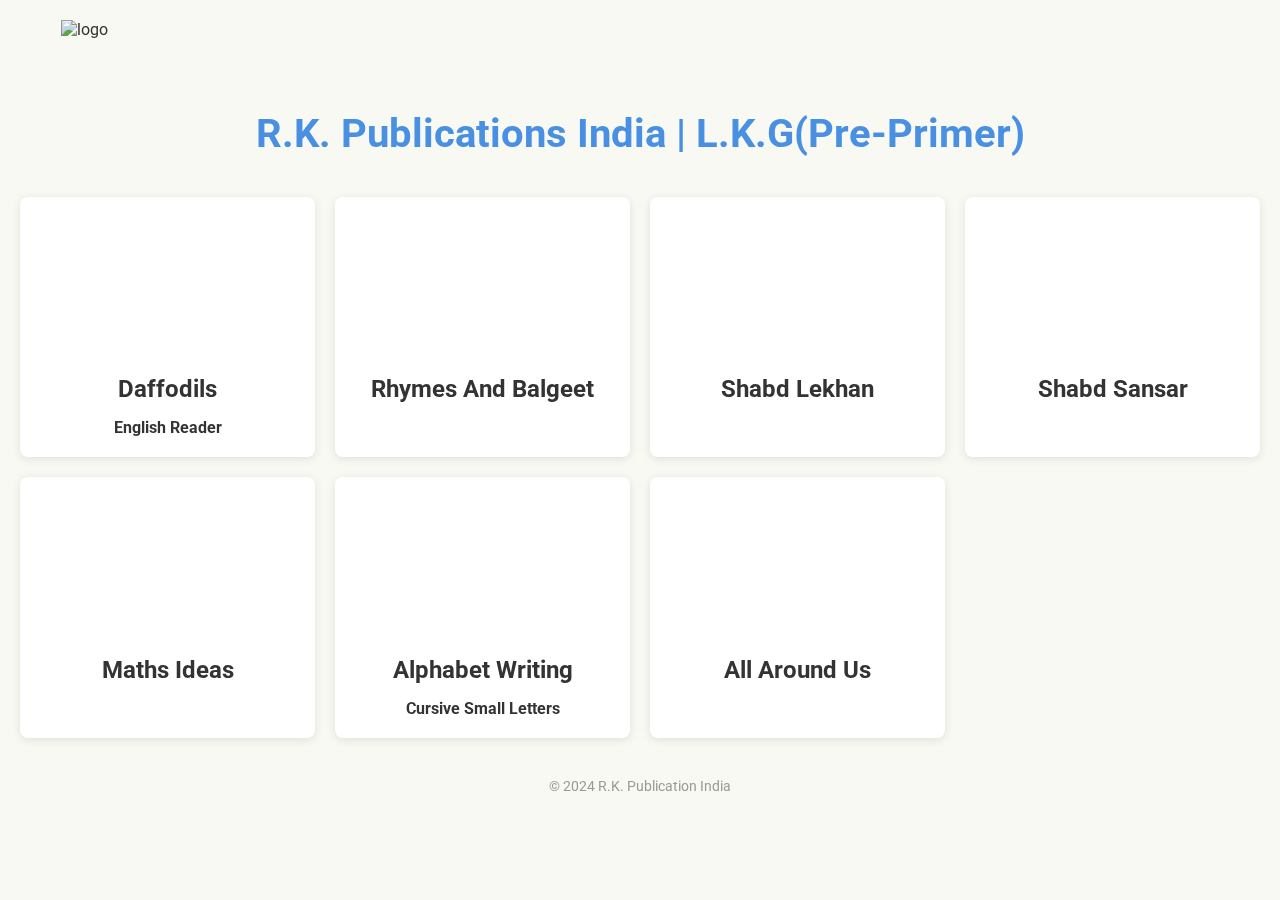
==== lkg.html @ 6612ea1b "10/5/24 fixed all" ====
<!DOCTYPE html>
<html lang="en">
<head>
    <meta charset="UTF-8">
    <meta name="viewport" content="width=device-width, initial-scale=1.0">
    <title>R.K. Publications India | LKG</title>
    <link rel="stylesheet" href="style.css">
    <link rel="shortcut icon" href="./Screenshot 2024-09-23 170544.png" type="image/x-icon">
</head>
<body>
    <header>
        <div class="img">
            <img src="./Screenshot 2024-09-23 170544.png" alt="logo">
        </div>
        <h1>R.K. Publications India | L.K.G(Pre-Primer)</h1>
    </header>

    <main>
        <section class="book-grid">
            <div class="book">
                <div class="youtube-video">
                    <iframe width="560" height="315" src="https://www.youtube.com/embed/videoseries?si=8UBJ6n67obqyXxp8&amp;list=PLF1kQlARhigy9k64YMCSFtg336TPpaIhs" title="YouTube video player" frameborder="0" allow="accelerometer; autoplay; clipboard-write; encrypted-media; gyroscope; picture-in-picture; web-share" referrerpolicy="strict-origin-when-cross-origin" allowfullscreen></iframe>
                
                </div>
                <h2>Daffodils</h2>
                <h4>English Reader</h4>
            </div>

            <div class="book">
                <div class="youtube-video">
                    <iframe width="560" height="315" src="https://www.youtube.com/embed/videoseries?si=h8L7F2bGv9xt_Z5T&amp;list=PLF1kQlARhigy_EP5Uj9V7wl4SUSaGhHIA&amp;modestbranding=1&amp;showinfo=0&amp;rel=0&amp;autohide=1" title="YouTube video player" frameborder="0" allow="accelerometer; autoplay; clipboard-write; encrypted-media; gyroscope; picture-in-picture; web-share" referrerpolicy="strict-origin-when-cross-origin" ></iframe>
                
                </div>
                <h2>Rhymes And Balgeet</h2>
            </div>

            <div class="book">
                <div class="youtube-video">
                    <iframe width="560" height="315" src="https://www.youtube.com/embed/videoseries?si=8qa1UJH7xT_7WmqO&amp;list=PLF1kQlARhigwFlqFY8dUUNP3VgO8ZiKmU" title="YouTube video player" frameborder="0" allow="accelerometer; autoplay; clipboard-write; encrypted-media; gyroscope; picture-in-picture; web-share" referrerpolicy="strict-origin-when-cross-origin" allowfullscreen></iframe>
                
                </div>
                <h2>Shabd Lekhan</h2>
            </div>

            <div class="book">
                <div class="youtube-video">
                    <iframe width="560" height="315" src="https://www.youtube.com/embed/videoseries?si=8qa1UJH7xT_7WmqO&amp;list=PLF1kQlARhigwFlqFY8dUUNP3VgO8ZiKmU" title="YouTube video player" frameborder="0" allow="accelerometer; autoplay; clipboard-write; encrypted-media; gyroscope; picture-in-picture; web-share" referrerpolicy="strict-origin-when-cross-origin" allowfullscreen></iframe>
                
                </div>
                <h2>Shabd Sansar</h2>
            </div>

            <div class="book">
                <div class="youtube-video">
                    <iframe width="560" height="315" src="https://www.youtube.com/embed/videoseries?si=8qa1UJH7xT_7WmqO&amp;list=PLF1kQlARhigwFlqFY8dUUNP3VgO8ZiKmU" title="YouTube video player" frameborder="0" allow="accelerometer; autoplay; clipboard-write; encrypted-media; gyroscope; picture-in-picture; web-share" referrerpolicy="strict-origin-when-cross-origin" allowfullscreen></iframe>
                
                </div>
                <h2>Maths Ideas</h2>
            </div>

            <div class="book">
                <div class="youtube-video">
                    <iframe width="560" height="315" src="https://www.youtube.com/embed/videoseries?si=8qa1UJH7xT_7WmqO&amp;list=PLF1kQlARhigwFlqFY8dUUNP3VgO8ZiKmU" title="YouTube video player" frameborder="0" allow="accelerometer; autoplay; clipboard-write; encrypted-media; gyroscope; picture-in-picture; web-share" referrerpolicy="strict-origin-when-cross-origin" allowfullscreen></iframe>
                
                </div>
                <h2>Alphabet Writing</h2>
                <h4>Cursive Small Letters</h4>
            </div>

            <div class="book">
                <div class="youtube-video">
                    <iframe width="560" height="315" src="https://www.youtube.com/embed/videoseries?si=E6jJcx2CHOEZYcUd&amp;list=PLF1kQlARhigwdSEv8hFjCkbOJieJa84le" title="YouTube video player" frameborder="0" allow="accelerometer; autoplay; clipboard-write; encrypted-media; gyroscope; picture-in-picture; web-share" referrerpolicy="strict-origin-when-cross-origin" allowfullscreen></iframe>
                
                </div>
                <h2>All Around Us</h2>
            </div>
            
            <!-- Add more books as needed -->
        </section>
    </main>

    <footer>
        <p>&copy; 2024 R.K. Publication India</p>
    </footer>
</body>
</html>
---- style.css ----
@import url('https://fonts.googleapis.com/css2?family=Gupter:wght@400;500;700&family=Roboto:ital,wght@0,100;0,300;0,400;0,500;0,700;0,900;1,100;1,300;1,400;1,500;1,700;1,900&display=swap');

/* Basic Reset */
* {
    margin: 0;
    padding: 0;
    box-sizing: border-box;
}

body {
    font-family: 'Roboto';
    background-color: #f9f9f3;
    color: #333;
    padding: 20px;
}

.img img{
    mix-blend-mode: multiply;
}

header {
    text-align: center;
    margin-bottom: 40px;
}

h1 {
    font-size: 2.5rem;
    color: #4a90e2;
}

.book-grid {
    display: grid;
    grid-template-columns: repeat(auto-fit, minmax(250px, 1fr));
    gap: 20px;
}

.book {
    background-color: #fff;
    padding: 20px;
    border-radius: 8px;
    box-shadow: 0 2px 10px rgba(0, 0, 0, 0.1);
    text-align: center;
}

.book img {
    max-width: 100%;
    height: 30vh;
    border-radius: 8px;
}

.book iframe{
    width: 80vw;
    height: auto;
}

h2 {
    margin: 15px 0;
    font-size: 1.5rem;
    color: #333;
}

a {
    text-decoration: none;
    color: #4a90e2;
    font-weight: bold;
    transition: color 0.3s ease;
}

a:hover {
    color: #1a5c9a;
}

footer {
    text-align: center;
    margin-top: 40px;
    font-size: 0.9rem;
    color: #999;
}

.img{
    height: 10vh;
    width: 10vw;
}

img{
    height: 100%;
    width: 100%;
}


.youtube-video {
    width: 100%;
    height: auto;
    position: relative;
    padding-bottom: 56.25%; /* 16:9 aspect ratio */
    height: 0;
    overflow: hidden;
}

.youtube-video iframe {
    position: absolute;
    top: 0;
    left: 0;
    width: 100%;
    height: 100%;
    border: 0;
}
.ytp-title{
    display: none;
}

/* Media query for small screens (e.g., mobile) */
@media only screen and (max-width: 600px) {
    .img {
        height: auto;
        width: 40vw;
    }
}

/* Media query for tablets (e.g., portrait tablets) */
@media only screen and (min-width: 601px) and (max-width: 900px) {
    .img {
        height: 15vh;
        width: 15vw;
    }
}

/* Media query for medium to large screens (e.g., desktops) */
@media only screen and (min-width: 901px) {
    .img {
        height: 10vh;
        width: 10vw;
    }
}
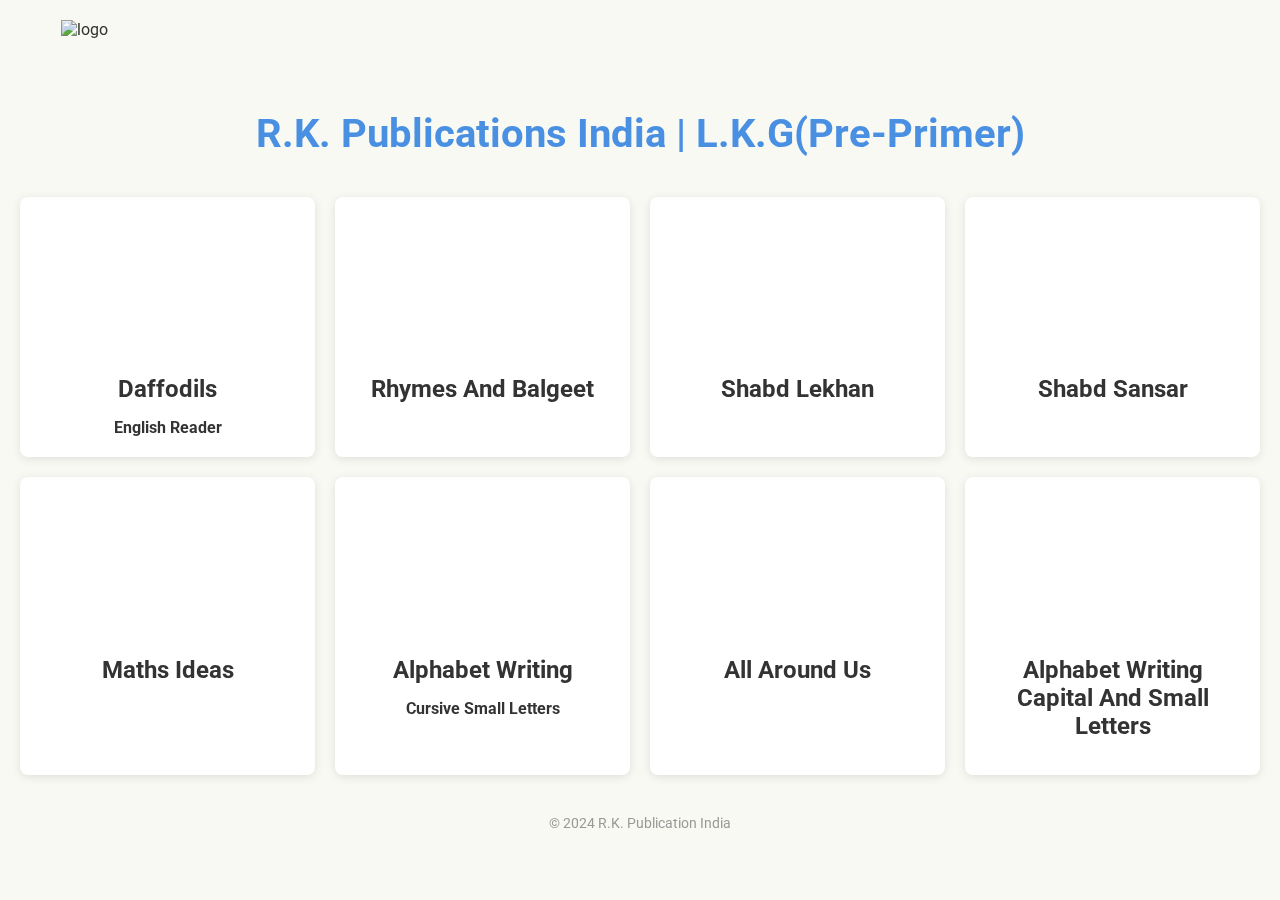
==== commit b8ed9147: "10/13/24 final 1.1" ====
--- a/lkg.html
+++ b/lkg.html
@@ -28,7 +28,7 @@
 
             <div class="book">
                 <div class="youtube-video">
-                    <iframe width="560" height="315" src="https://www.youtube.com/embed/videoseries?si=h8L7F2bGv9xt_Z5T&amp;list=PLF1kQlARhigy_EP5Uj9V7wl4SUSaGhHIA&amp;modestbranding=1&amp;showinfo=0&amp;rel=0&amp;autohide=1" title="YouTube video player" frameborder="0" allow="accelerometer; autoplay; clipboard-write; encrypted-media; gyroscope; picture-in-picture; web-share" referrerpolicy="strict-origin-when-cross-origin" ></iframe>
+                    <iframe width="560" height="315" src="https://www.youtube.com/embed/videoseries?si=w27wlmAyZCCjsW3r&amp;list=PLF1kQlARhigxOywVnSPKpeZdsNltog4tj" title="YouTube video player" frameborder="0" allow="accelerometer; autoplay; clipboard-write; encrypted-media; gyroscope; picture-in-picture; web-share" referrerpolicy="strict-origin-when-cross-origin" allowfullscreen></iframe>
                 
                 </div>
                 <h2>Rhymes And Balgeet</h2>
@@ -52,7 +52,7 @@
 
             <div class="book">
                 <div class="youtube-video">
-                    <iframe width="560" height="315" src="https://www.youtube.com/embed/videoseries?si=8qa1UJH7xT_7WmqO&amp;list=PLF1kQlARhigwFlqFY8dUUNP3VgO8ZiKmU" title="YouTube video player" frameborder="0" allow="accelerometer; autoplay; clipboard-write; encrypted-media; gyroscope; picture-in-picture; web-share" referrerpolicy="strict-origin-when-cross-origin" allowfullscreen></iframe>
+                    <iframe width="560" height="315" src="https://www.youtube.com/embed/videoseries?si=iyj5lQt1VspcmhYR&amp;list=PLF1kQlARhigxzRZ7wdfSx8nIT5zgwXC2U" title="YouTube video player" frameborder="0" allow="accelerometer; autoplay; clipboard-write; encrypted-media; gyroscope; picture-in-picture; web-share" referrerpolicy="strict-origin-when-cross-origin" allowfullscreen></iframe>
                 
                 </div>
                 <h2>Maths Ideas</h2>
@@ -60,7 +60,7 @@
 
             <div class="book">
                 <div class="youtube-video">
-                    <iframe width="560" height="315" src="https://www.youtube.com/embed/videoseries?si=8qa1UJH7xT_7WmqO&amp;list=PLF1kQlARhigwFlqFY8dUUNP3VgO8ZiKmU" title="YouTube video player" frameborder="0" allow="accelerometer; autoplay; clipboard-write; encrypted-media; gyroscope; picture-in-picture; web-share" referrerpolicy="strict-origin-when-cross-origin" allowfullscreen></iframe>
+                    <iframe width="560" height="315" src="https://www.youtube.com/embed/videoseries?si=pihwyjXuBHXamWeV&amp;list=PLF1kQlARhigzhxsx2KaVDAQmk14U5XpT1" title="YouTube video player" frameborder="0" allow="accelerometer; autoplay; clipboard-write; encrypted-media; gyroscope; picture-in-picture; web-share" referrerpolicy="strict-origin-when-cross-origin" allowfullscreen></iframe>
                 
                 </div>
                 <h2>Alphabet Writing</h2>
@@ -74,6 +74,14 @@
                 </div>
                 <h2>All Around Us</h2>
             </div>
+
+            <div class="book">
+                <div class="youtube-video">
+                    <iframe width="560" height="315" src="https://www.youtube.com/embed/videoseries?si=WLZOxUa32K4elehl&amp;list=PLF1kQlARhigzoXlgYdFU4ZAMhJr3suOE0" title="YouTube video player" frameborder="0" allow="accelerometer; autoplay; clipboard-write; encrypted-media; gyroscope; picture-in-picture; web-share" referrerpolicy="strict-origin-when-cross-origin" allowfullscreen></iframe>
+                
+                </div>
+                <h2 style="text-transform: capitalize;">Alphabet Writing Capital and Small Letters</h2>
+            </div>
             
             <!-- Add more books as needed -->
         </section>
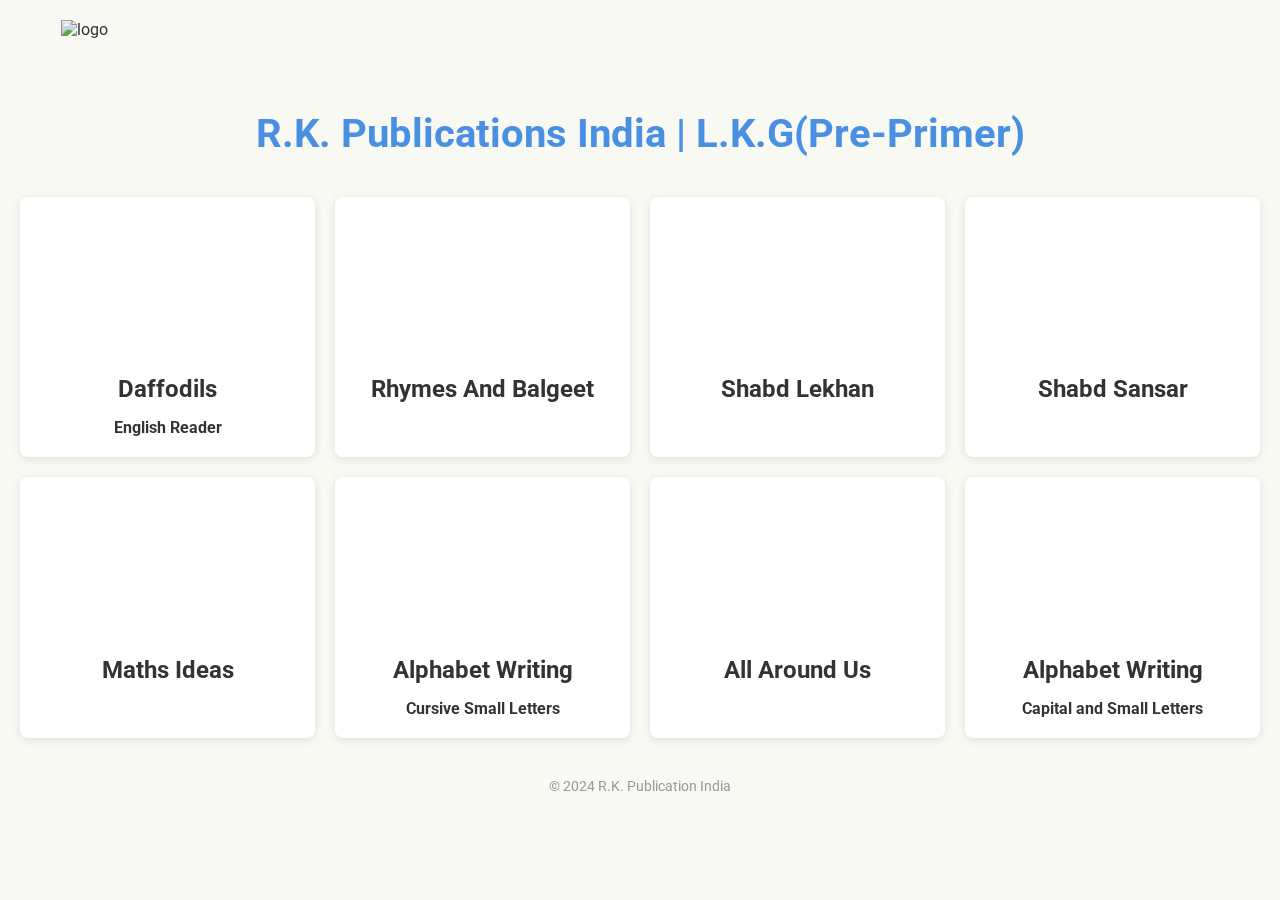
==== commit f1f38b8b: "10/13/24 final 1.1" ====
--- a/lkg.html
+++ b/lkg.html
@@ -80,7 +80,10 @@
                     <iframe width="560" height="315" src="https://www.youtube.com/embed/videoseries?si=WLZOxUa32K4elehl&amp;list=PLF1kQlARhigzoXlgYdFU4ZAMhJr3suOE0" title="YouTube video player" frameborder="0" allow="accelerometer; autoplay; clipboard-write; encrypted-media; gyroscope; picture-in-picture; web-share" referrerpolicy="strict-origin-when-cross-origin" allowfullscreen></iframe>
                 
                 </div>
-                <h2 style="text-transform: capitalize;">Alphabet Writing Capital and Small Letters</h2>
+                <h2 style="text-transform: capitalize;">Alphabet Writing </h2>
+                <h4>
+                    Capital and Small Letters
+                </h4>
             </div>
             
             <!-- Add more books as needed -->
